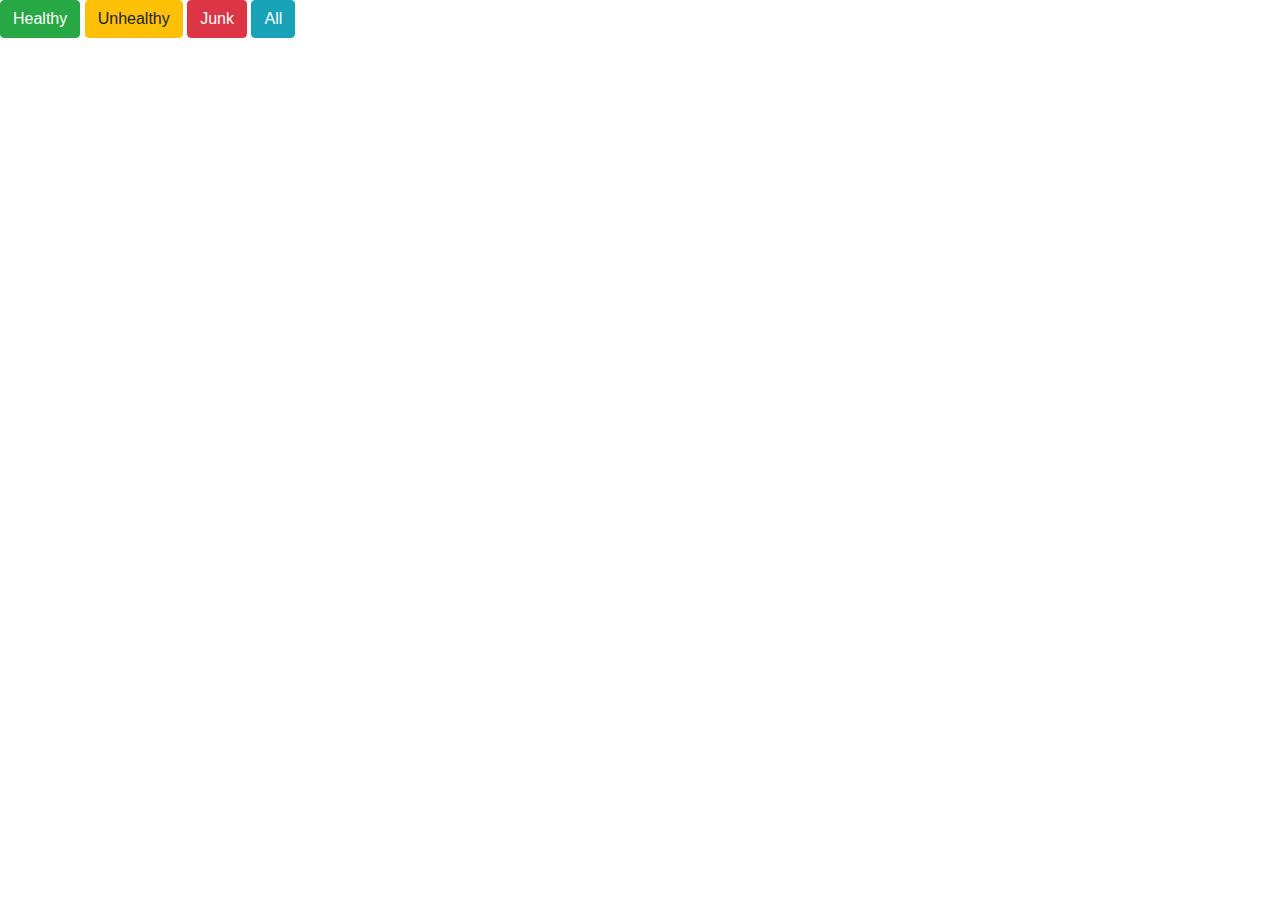
==== filter_project/index.html @ c9a9bba3 "js project" ====
<html>
	<head>
		<link rel="stylesheet" href="style.css">
		<link rel="stylesheet" href="https://maxcdn.bootstrapcdn.com/bootstrap/4.0.0/css/bootstrap.min.css" integrity="sha384-Gn5384xqQ1aoWXA+058RXPxPg6fy4IWvTNh0E263XmFcJlSAwiGgFAW/dAiS6JXm" crossorigin="anonymous">
		<link rel="stylesheet" href="https://stackpath.bootstrapcdn.com/font-awesome/4.7.0/css/font-awesome.min.css" integrity="sha384-wvfXpqpZZVQGK6TAh5PVlGOfQNHSoD2xbE+QkPxCAFlNEevoEH3Sl0sibVcOQVnN" crossorigin="anonymous">
	</head>
	<body>
		<button type="button" class="btn btn-success" data-id="healthy">Healthy</button>
		<button type="button" class="btn btn-warning" data-id="unhealthy">Unhealthy</button>
		<button type="button" class="btn btn-danger" data-id="junk">Junk</button>
		<button type="button" class="btn btn-info" data-id="all">All</button>
		<div id="food-container"></div>




		<script src="https://code.jquery.com/jquery-3.5.1.slim.min.js" integrity="sha384-DfXdz2htPH0lsSSs5nCTpuj/zy4C+OGpamoFVy38MVBnE+IbbVYUew+OrCXaRkfj" crossorigin="anonymous"></script>
		<script src="https://cdn.jsdelivr.net/npm/popper.js@1.16.1/dist/umd/popper.min.js" integrity="sha384-9/reFTGAW83EW2RDu2S0VKaIzap3H66lZH81PoYlFhbGU+6BZp6G7niu735Sk7lN" crossorigin="anonymous"></script>
		<script src="https://stackpath.bootstrapcdn.com/bootstrap/4.5.2/js/bootstrap.min.js" integrity="sha384-B4gt1jrGC7Jh4AgTPSdUtOBvfO8shuf57BaghqFfPlYxofvL8/KUEfYiJOMMV+rV" crossorigin="anonymous"></script>
	
		<script src="index.js"></script>
	</body>
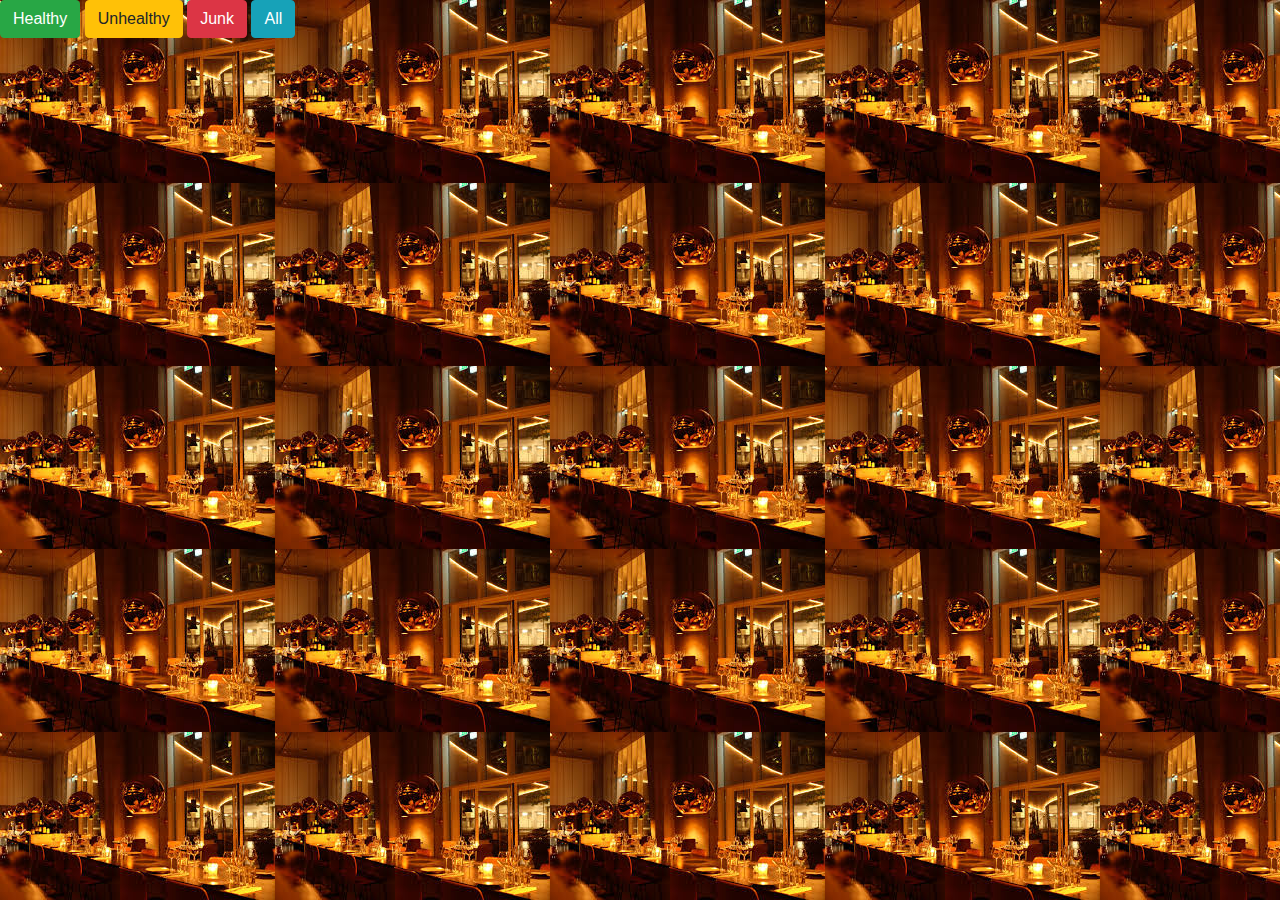
==== commit 1fa67a85: "Add files via upload" ====
--- a/filter_project/index.html
+++ b/filter_project/index.html
@@ -1,22 +1,24 @@
-<html>
-	<head>
-		<link rel="stylesheet" href="style.css">
-		<link rel="stylesheet" href="https://maxcdn.bootstrapcdn.com/bootstrap/4.0.0/css/bootstrap.min.css" integrity="sha384-Gn5384xqQ1aoWXA+058RXPxPg6fy4IWvTNh0E263XmFcJlSAwiGgFAW/dAiS6JXm" crossorigin="anonymous">
-		<link rel="stylesheet" href="https://stackpath.bootstrapcdn.com/font-awesome/4.7.0/css/font-awesome.min.css" integrity="sha384-wvfXpqpZZVQGK6TAh5PVlGOfQNHSoD2xbE+QkPxCAFlNEevoEH3Sl0sibVcOQVnN" crossorigin="anonymous">
-	</head>
-	<body>
-		<button type="button" class="btn btn-success" data-id="healthy">Healthy</button>
-		<button type="button" class="btn btn-warning" data-id="unhealthy">Unhealthy</button>
-		<button type="button" class="btn btn-danger" data-id="junk">Junk</button>
-		<button type="button" class="btn btn-info" data-id="all">All</button>
-		<div id="food-container"></div>
-
-
-
-
-		<script src="https://code.jquery.com/jquery-3.5.1.slim.min.js" integrity="sha384-DfXdz2htPH0lsSSs5nCTpuj/zy4C+OGpamoFVy38MVBnE+IbbVYUew+OrCXaRkfj" crossorigin="anonymous"></script>
-		<script src="https://cdn.jsdelivr.net/npm/popper.js@1.16.1/dist/umd/popper.min.js" integrity="sha384-9/reFTGAW83EW2RDu2S0VKaIzap3H66lZH81PoYlFhbGU+6BZp6G7niu735Sk7lN" crossorigin="anonymous"></script>
-		<script src="https://stackpath.bootstrapcdn.com/bootstrap/4.5.2/js/bootstrap.min.js" integrity="sha384-B4gt1jrGC7Jh4AgTPSdUtOBvfO8shuf57BaghqFfPlYxofvL8/KUEfYiJOMMV+rV" crossorigin="anonymous"></script>
-	
-		<script src="index.js"></script>
+<html>
+	<head>
+		<title>Filter Project</title>
+		<link rel="stylesheet" href="style.css">
+		<link rel="stylesheet" href="https://maxcdn.bootstrapcdn.com/bootstrap/4.0.0/css/bootstrap.min.css" integrity="sha384-Gn5384xqQ1aoWXA+058RXPxPg6fy4IWvTNh0E263XmFcJlSAwiGgFAW/dAiS6JXm" crossorigin="anonymous">
+		<link rel="stylesheet" href="https://stackpath.bootstrapcdn.com/font-awesome/4.7.0/css/font-awesome.min.css" integrity="sha384-wvfXpqpZZVQGK6TAh5PVlGOfQNHSoD2xbE+QkPxCAFlNEevoEH3Sl0sibVcOQVnN" crossorigin="anonymous">
+	</head>
+	<body>
+		<button type="button" class="btn btn-success" data-id="healthy">Healthy</button>
+		<button type="button" class="btn btn-warning" data-id="unhealthy">Unhealthy</button>
+		<button type="button" class="btn btn-danger" data-id="junk">Junk</button>
+		<button type="button" class="btn btn-info" data-id="all">All</button>
+		<div id="food-container" class="row">
+		</div>
+
+
+
+
+		<script src="https://code.jquery.com/jquery-3.5.1.slim.min.js" integrity="sha384-DfXdz2htPH0lsSSs5nCTpuj/zy4C+OGpamoFVy38MVBnE+IbbVYUew+OrCXaRkfj" crossorigin="anonymous"></script>
+		<script src="https://cdn.jsdelivr.net/npm/popper.js@1.16.1/dist/umd/popper.min.js" integrity="sha384-9/reFTGAW83EW2RDu2S0VKaIzap3H66lZH81PoYlFhbGU+6BZp6G7niu735Sk7lN" crossorigin="anonymous"></script>
+		<script src="https://stackpath.bootstrapcdn.com/bootstrap/4.5.2/js/bootstrap.min.js" integrity="sha384-B4gt1jrGC7Jh4AgTPSdUtOBvfO8shuf57BaghqFfPlYxofvL8/KUEfYiJOMMV+rV" crossorigin="anonymous"></script>
+	
+		<script src="index.js"></script>
 	</body>--- a/filter_project/style.css
+++ b/filter_project/style.css
@@ -0,0 +1,10 @@
+body{
+  background-image:url('cover.png');
+  
+
+}
+.card{
+	margin:10px;
+	box-shadow: 0 0 10px 4px rgba(0, 0, 0, 1);
+	background-color:red;
+}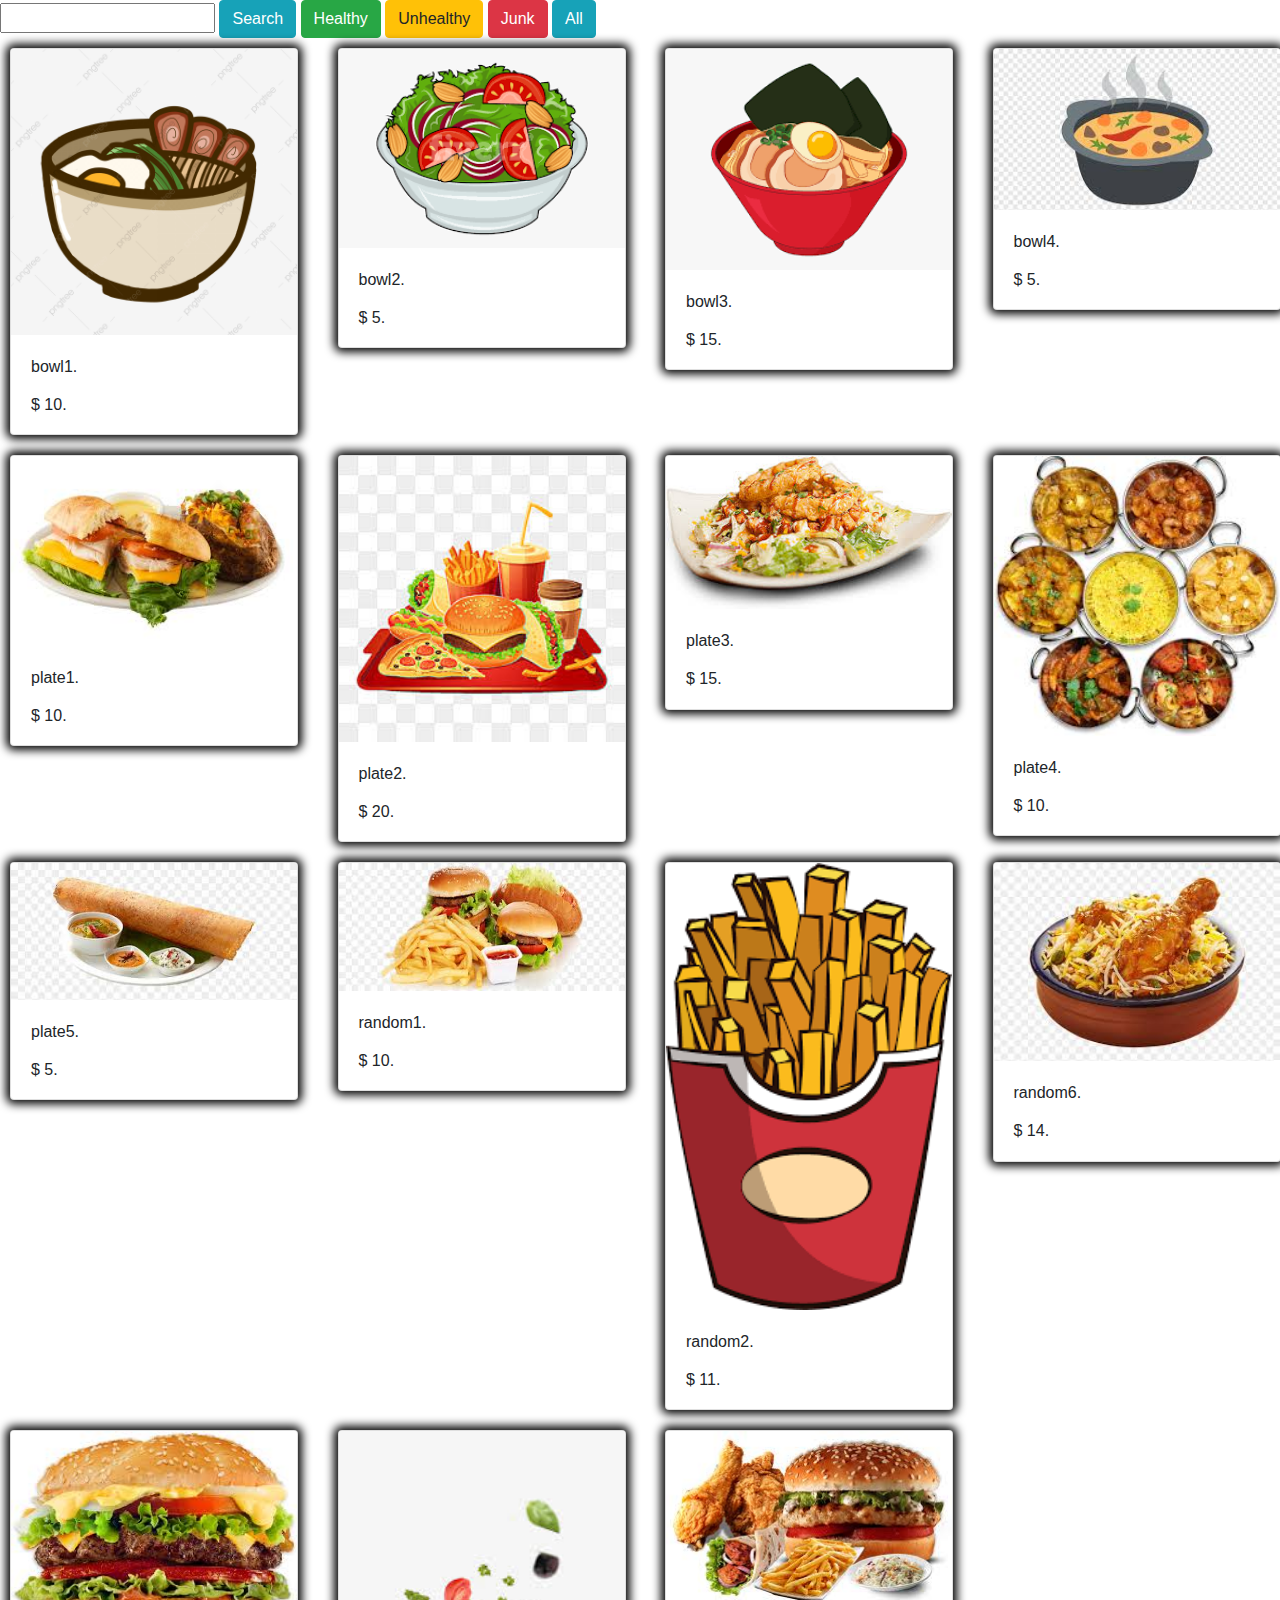
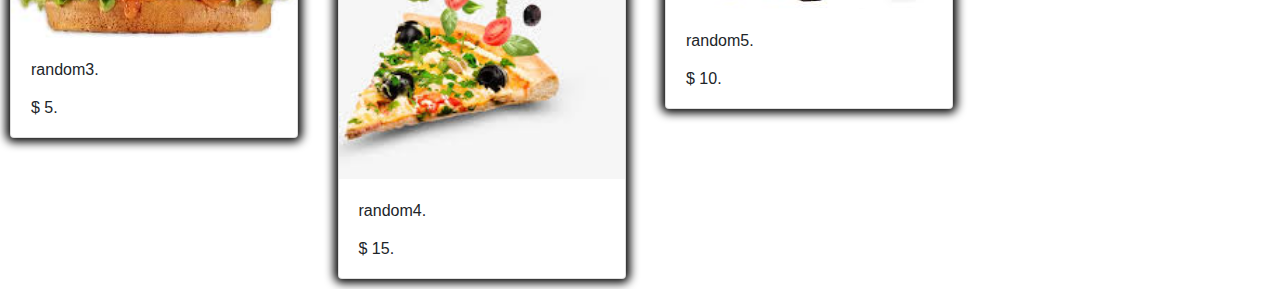
==== commit 83f09e8a: "Add files via upload" ====
--- a/filter_project/index.html
+++ b/filter_project/index.html
@@ -6,6 +6,8 @@
 		<link rel="stylesheet" href="https://stackpath.bootstrapcdn.com/font-awesome/4.7.0/css/font-awesome.min.css" integrity="sha384-wvfXpqpZZVQGK6TAh5PVlGOfQNHSoD2xbE+QkPxCAFlNEevoEH3Sl0sibVcOQVnN" crossorigin="anonymous">
 	</head>
 	<body>
+		<input type="text" id="search">
+		<button type="submit" class="btn btn-info" id="search-btn">Search</button>
 		<button type="button" class="btn btn-success" data-id="healthy">Healthy</button>
 		<button type="button" class="btn btn-warning" data-id="unhealthy">Unhealthy</button>
 		<button type="button" class="btn btn-danger" data-id="junk">Junk</button>
--- a/filter_project/style.css
+++ b/filter_project/style.css
@@ -1,8 +1,4 @@
-body{
-  background-image:url('cover.png');
-  
 
-}
 .card{
 	margin:10px;
 	box-shadow: 0 0 10px 4px rgba(0, 0, 0, 1);
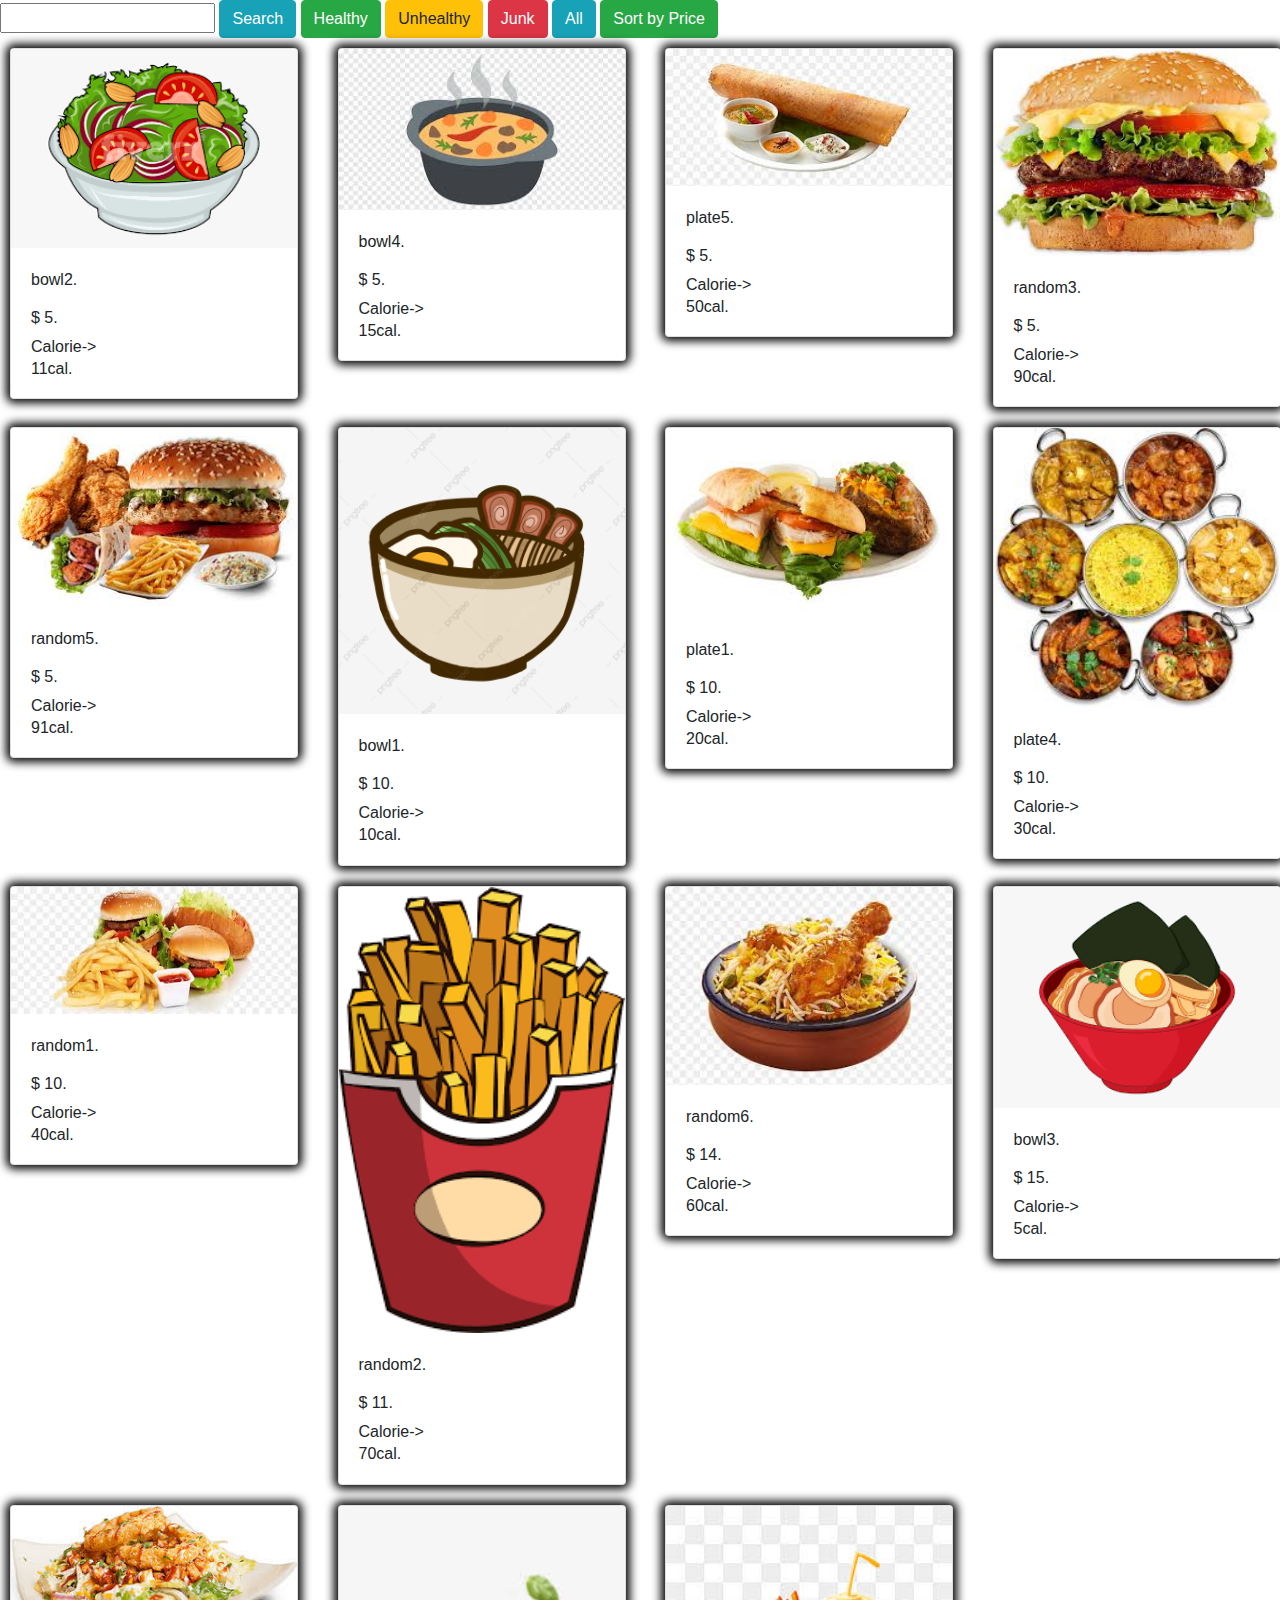
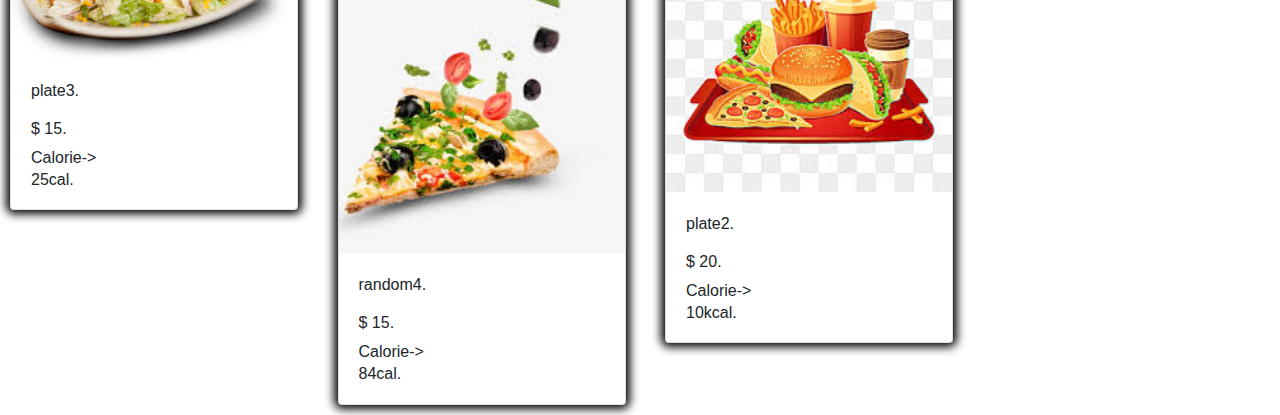
==== commit 7d8a6f21: "Add files via upload" ====
--- a/filter_project/index.html
+++ b/filter_project/index.html
@@ -12,6 +12,7 @@
 		<button type="button" class="btn btn-warning" data-id="unhealthy">Unhealthy</button>
 		<button type="button" class="btn btn-danger" data-id="junk">Junk</button>
 		<button type="button" class="btn btn-info" data-id="all">All</button>
+		<button type="button" class="btn btn-success" id="sort-btn">Sort by Price</button>
 		<div id="food-container" class="row">
 		</div>
 
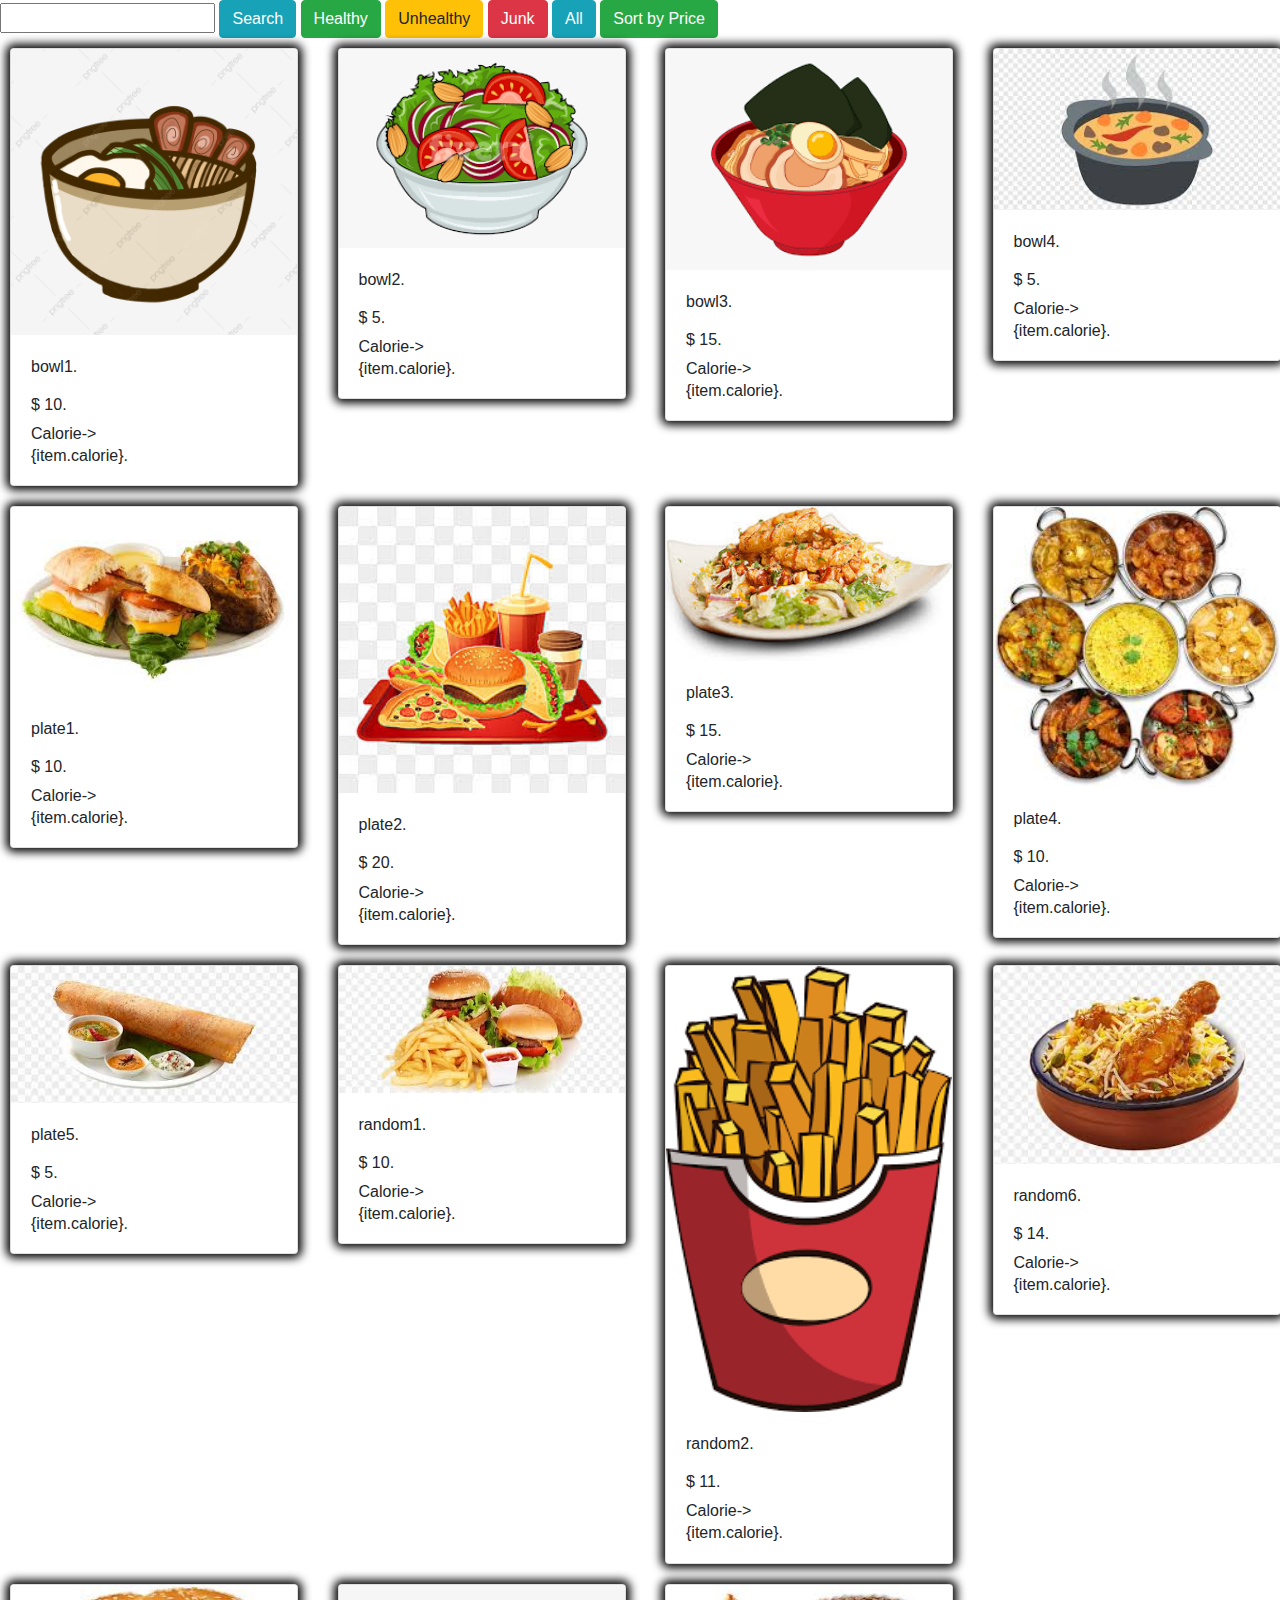
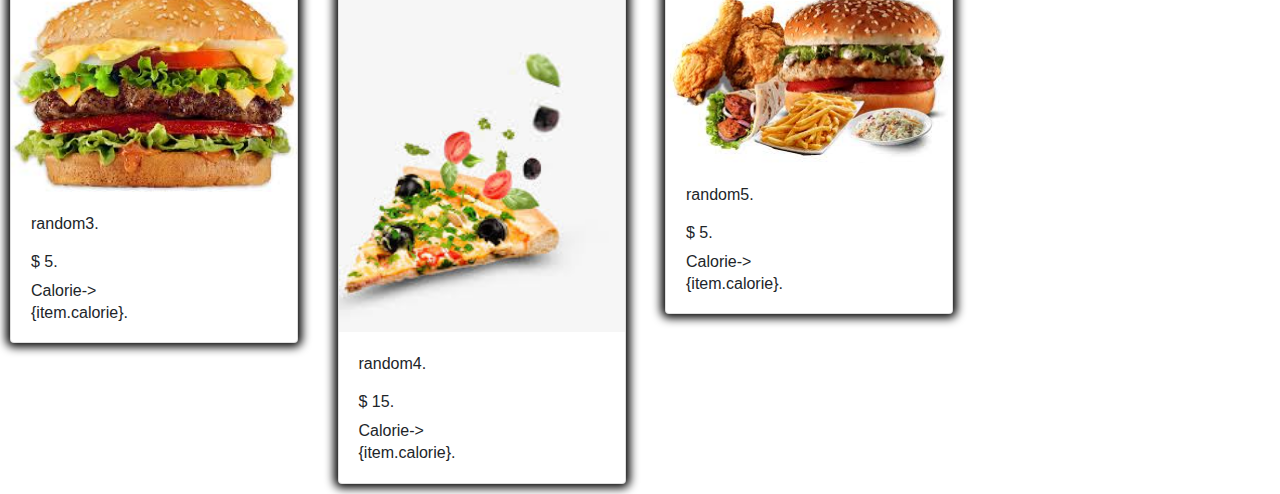
==== commit ee42d162: "Add files via upload" ====
--- a/filter_project/index.html
+++ b/filter_project/index.html
@@ -7,7 +7,7 @@
 	</head>
 	<body>
 		<input type="text" id="search">
-		<button type="submit" class="btn btn-info" id="search-btn">Search</button>
+		<button type="submit" class="btn btn-info" data-id="searchbtn">Search</button>
 		<button type="button" class="btn btn-success" data-id="healthy">Healthy</button>
 		<button type="button" class="btn btn-warning" data-id="unhealthy">Unhealthy</button>
 		<button type="button" class="btn btn-danger" data-id="junk">Junk</button>
